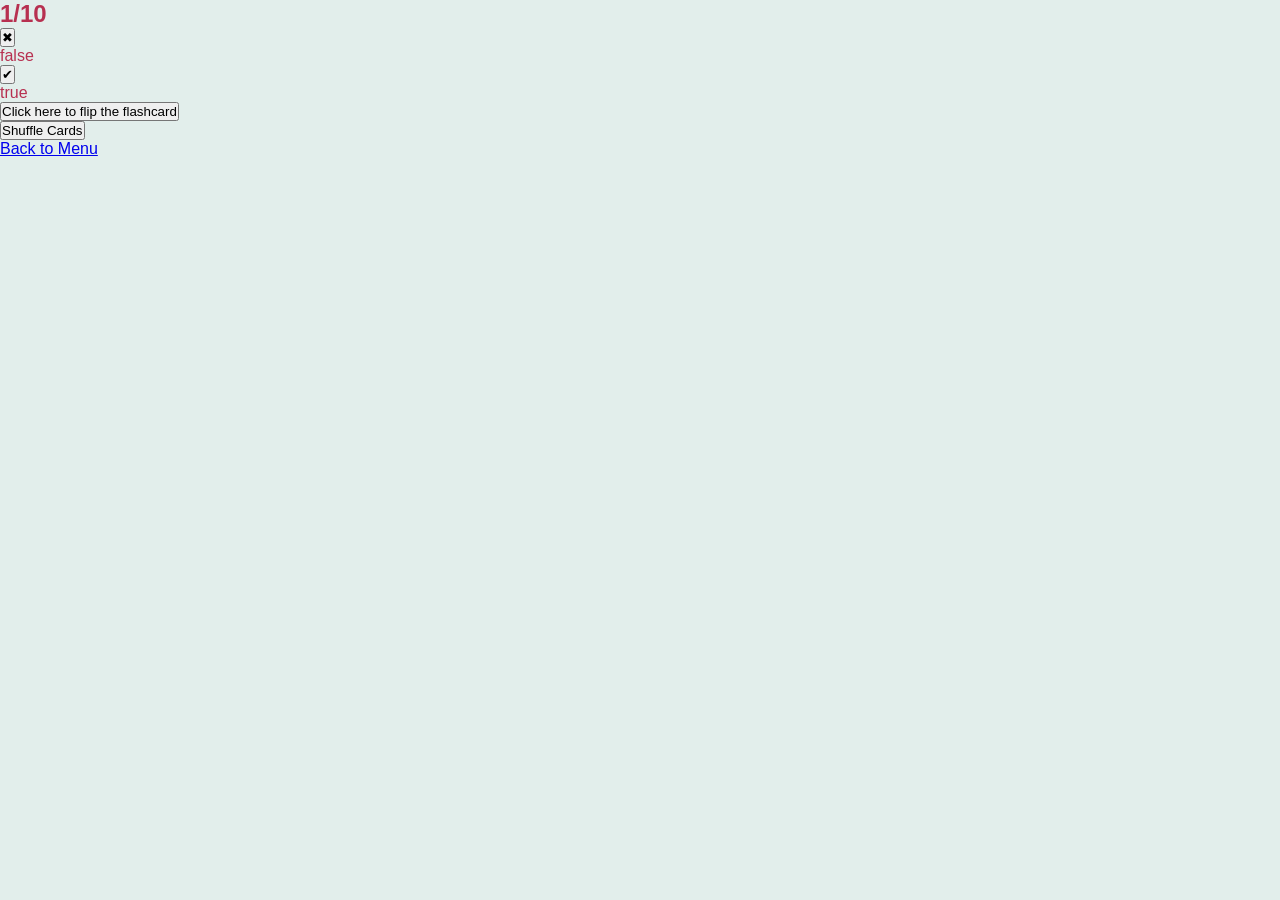
==== study.html @ 3bc66f79 "add my new html" ====
<!DOCTYPE html>
<html lang="en">
<head>
  <meta charset="UTF-8">
  <link rel="stylesheet" href="styles.css">
  <title>Study Session</title>
</head>
<body>
  <section id="study-view" class="study-section">
      <div class="study-header">
        <h2 id="progress-text" class="progress-title">1/10</h2>
      </div>

      <div class="study-board">
        
        <div class="board-side">
          <button id="buttonfalse" class="eval-btn incorrect-bg">✖</button>
          <p class="eval-label bold">false</p>
        </div>

        <div class="card" id="flashcard">
          <div class="card-inner">
            <div class="card-front">
              <h2 id="card-question"></h2>
            </div>
            <div class="card-back hidden">
              <h2 id="card-answer"></h2>
            </div>
          </div>
        </div>

        <div class="board-side">
          <button id="buttontrue" class="eval-btn correct-bg">✔</button>
          <p class="eval-label bold">true</p>
        </div>

      </div>

      <div class="study-footer">
        <div class="flip-action">
          <button id="flip-btn" class="flip-btn">Click here to flip the flashcard</button>
          <span class="flip-label"></span>
        </div>

        <div class="shuffle-action">
           <button id="shuffle-btn" class="shuffle-btn">Shuffle Cards</button>
          <span class="shuffle-label"></span>
         
        </div>

        <div class="back-to-menu">
          <a href="index.html" class="back-btn">Back to Menu</a>
        </div>
        
      </div>

    </section>
  <script src="script.js"></script>
</body>
</html>
---- styles.css ----
/* ── CSS CUSTOM PROPERTIES ──────────────────────────────────────
   Define your colours and any repeated values here once as
   "variables", then use var(--name) everywhere else in this file.
   Changing a colour here updates it across the whole app.         */
:root {
  /* Colours — pick whatever fits your design */
  --color-bg:      #E2EEEB;
  --color-primary: #B73050;
  --color-dark:  #58023B;
  --color-secondary:   #B4EFFF;
  --color-button: #FFA30C;

  /* Card size — adjust to taste */
  --card-width:  340px;
  --card-height: 200px;

    /* Border radius */
  --radius-large: 35px;
  --radius-medium: 20px;
  --radius-circle: 50%;

}


/* ── RESET ──────────────────────────────────────────────────── */
*, *::before, *::after {
  box-sizing: border-box;
  margin: 0;
  padding: 0;
}

body {
  font-family: sans-serif;
  background-color: var(--color-bg);
  color: var(--color-primary);
}



/* ── LAYOUT ─────────────────────────────────────────────────── */
/* TODO: style your header, main content area, views, etc. */


/* ── MANAGE VIEW LAYOUT ────────────── */

.manage-layout {
    display: flex;
    justify-content: space-between;
    align-items: center;

    min-height: 100vh;

    padding: 40px 60px;
}

/* Left column */
.add-card-container {
    display: flex;
    flex-direction: column;
    align-items: center;
    justify-content: center;
}

/* Center column */
.list-container {
    flex: 1;

    display: flex;
    justify-content: center;
    align-items: center;

    margin: 0 40px;
}

/* Right column */
.menu-container {
    display: flex;
    flex-direction: column;
    align-items: center;

    gap: 25px;
}

/* App title */
.menu-container h1 {
    color: var(--color-secondary);

    font-size: 5rem;

    font-weight: bold;

    margin-bottom: 20px;
}
 


/* ── CARD LIST (manage view) ─────────────────────────────────── */
/* TODO: style the list of cards and the "add card" form */


/* ── THE FLASHCARD (study view) ─────────────────────────────── */
/*
   The flip animation is pure CSS — JavaScript only adds or removes
   a class (e.g. "flipped") on the card element.

   A flippable card needs three layers:

     .card         sets the width, height, and perspective
     .card-inner   the element that actually rotates (transform)
     .card-front   the question side
     .card-back    the answer side (hidden by default)

   The key CSS properties to research:
     - transform-style: preserve-3d
     - backface-visibility: hidden
     - transform: rotateY(...)
     - perspective

   Search: "CSS 3D card flip" for examples and explanations.
*/


/* ── BUTTONS ────────────────────────────────────────────────── */
/* TODO */


/* ── RESPONSIVE DESIGN ──────────────────────────────────────── */
/*
   Use @media queries so the layout works on small screens too.

   "Mobile-first" means you write styles for small screens first,
   then use @media (min-width: ...) to adjust for wider screens:

   @media (min-width: 600px) {
     // styles that only apply on wider screens
   }
*/
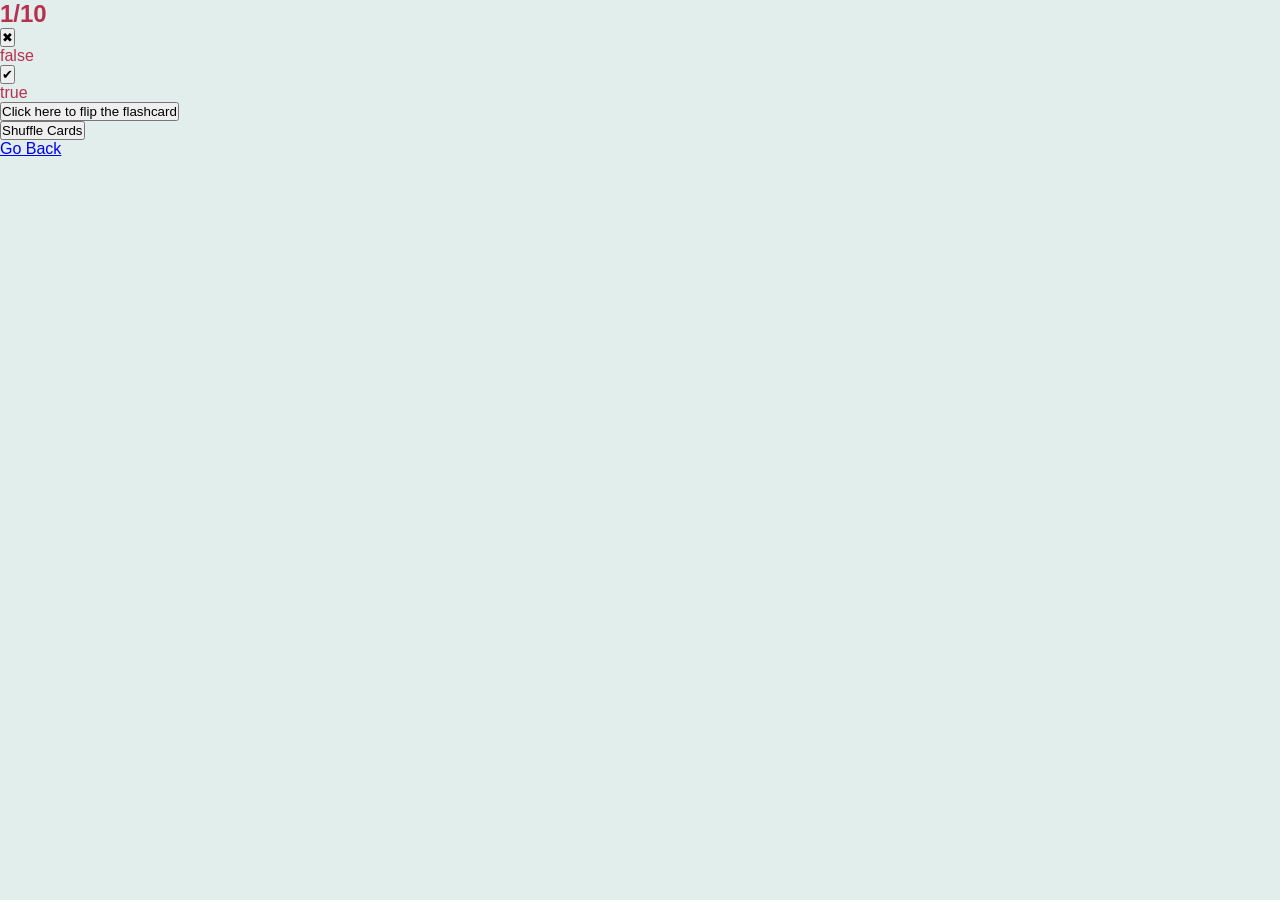
==== commit ee448326: "add my comment" ====
--- a/study.html
+++ b/study.html
@@ -49,9 +49,10 @@
         </div>
 
         <div class="back-to-menu">
-          <a href="index.html" class="back-btn">Back to Menu</a>
+          <a href="index.html" class="back-btn">Go Back</a> 
+           <!-- //  got it from https://www.w3schools.com/html/html_links.asp -->
         </div>
-        
+
       </div>
 
     </section>
